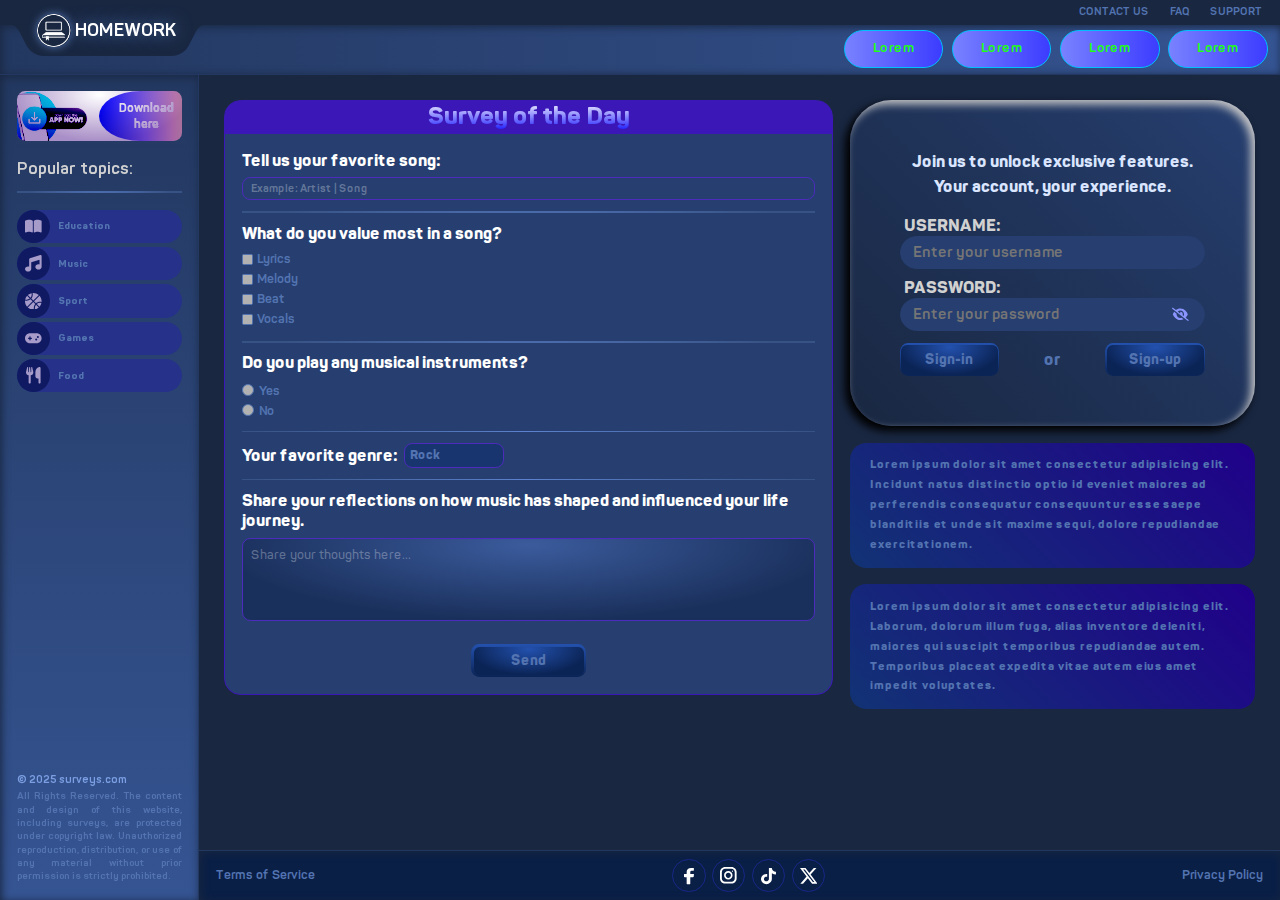
==== homework1/part1/index.html @ 2d6ebacb "part1 done" ====
<!DOCTYPE html>
<html lang="en">
  <head>
    <meta charset="UTF-8" />
    <meta name="viewport" content="width=device-width, initial-scale=1.0" />
    <title>M.G. Homework</title>
    <link rel="stylesheet" href="css/general.css" />
    <link rel="stylesheet" href="css/header.css" />
    <link rel="stylesheet" href="css/sidebar.css" />
    <link rel="stylesheet" href="css/main.css" />
    <link rel="stylesheet" href="css/footer.css" />
    <link rel="stylesheet" href="css/aside.css" />
  </head>
  <body>
    <header>
      <div class="header-top-side">
        <a href="#">Contact us</a>
        <a href="#">faq</a>
        <a href="#">Support</a>
        <svg
          xmlns="http://www.w3.org/2000/svg"
          width="262"
          height="39"
          viewBox="0 0 262 39"
          fill="none"
        >
          <path
            d="M13.8818 0.5H245.118C241.277 1.90271 238.023 4.71032 236.094 8.47077L227.247 25.7234C223.224 33.567 215.151 38.5 206.336 38.5H52.6641C43.8493 38.5 35.7758 33.567 31.7534 25.7234L22.9059 8.47078C20.9775 4.71032 17.7228 1.90271 13.8818 0.5Z"
            fill="#0D0C3E"
          />
          <defs>
            <linearGradient
              id="paint0_linear_2109_23061"
              x1="119.5"
              y1="15.5"
              x2="119.5"
              y2="51.5"
              gradientUnits="userSpaceOnUse"
            >
              <stop stop-color="#0D0C3E" />
              <stop offset="1" stop-color="#2537B0" />
            </linearGradient>
          </defs>
        </svg>
        <div class="logo-holder">
          <img src="images/Logo-scoala-informala-de-it-alb.png" alt="" />
        </div>
        <div class="logo-text">Homework</div>
      </div>
      <div class="header-bottom-side">
        <button class="header-btn">Lorem</button>
        <button class="header-btn">Lorem</button>
        <button class="header-btn">Lorem</button>
        <button class="header-btn">Lorem</button>
      </div>
    </header>
    <nav>
      <div class="app-ad-container">
        <img
          src="images/download-app-now-banner-with-smartphone-hand-download-our-app-online-store-ui-design_476325-2167.avif"
          alt=""
        />
        <button>
          Download <br />
          here
        </button>
      </div>
      <div class="topics-container">
        <p class="subtitle">Popular topics:</p>
        <hr />
        <ul>
          <li class="topic-list">
            <div class="topic-icon">
              <svg xmlns="http://www.w3.org/2000/svg" viewBox="0 0 576 512">
                <!--!Font Awesome Free 6.7.2 by @fontawesome - https://fontawesome.com License - https://fontawesome.com/license/free Copyright 2024 Fonticons, Inc.-->
                <path
                  d="M249.6 471.5c10.8 3.8 22.4-4.1 22.4-15.5l0-377.4c0-4.2-1.6-8.4-5-11C247.4 52 202.4 32 144 32C93.5 32 46.3 45.3 18.1 56.1C6.8 60.5 0 71.7 0 83.8L0 454.1c0 11.9 12.8 20.2 24.1 16.5C55.6 460.1 105.5 448 144 448c33.9 0 79 14 105.6 23.5zm76.8 0C353 462 398.1 448 432 448c38.5 0 88.4 12.1 119.9 22.6c11.3 3.8 24.1-4.6 24.1-16.5l0-370.3c0-12.1-6.8-23.3-18.1-27.6C529.7 45.3 482.5 32 432 32c-58.4 0-103.4 20-123 35.6c-3.3 2.6-5 6.8-5 11L304 456c0 11.4 11.7 19.3 22.4 15.5z"
                />
              </svg>
            </div>
            <div class="topic-name">Education</div>
          </li>
          <li class="topic-list">
            <div class="topic-icon">
              <svg xmlns="http://www.w3.org/2000/svg" viewBox="0 0 512 512">
                <!--!Font Awesome Free 6.7.2 by @fontawesome - https://fontawesome.com License - https://fontawesome.com/license/free Copyright 2024 Fonticons, Inc.-->
                <path
                  d="M499.1 6.3c8.1 6 12.9 15.6 12.9 25.7l0 72 0 264c0 44.2-43 80-96 80s-96-35.8-96-80s43-80 96-80c11.2 0 22 1.6 32 4.6L448 147 192 223.8 192 432c0 44.2-43 80-96 80s-96-35.8-96-80s43-80 96-80c11.2 0 22 1.6 32 4.6L128 200l0-72c0-14.1 9.3-26.6 22.8-30.7l320-96c9.7-2.9 20.2-1.1 28.3 5z"
                />
              </svg>
            </div>
            <div class="topic-name">Music</div>
          </li>
          <li class="topic-list">
            <div class="topic-icon">
              <svg xmlns="http://www.w3.org/2000/svg" viewBox="0 0 512 512">
                <!--!Font Awesome Free 6.7.2 by @fontawesome - https://fontawesome.com License - https://fontawesome.com/license/free Copyright 2024 Fonticons, Inc.-->
                <path
                  d="M86.6 64l85.2 85.2C194.5 121.7 208 86.4 208 48c0-14.7-2-28.9-5.7-42.4C158.6 15 119 35.5 86.6 64zM64 86.6C35.5 119 15 158.6 5.6 202.3C19.1 206 33.3 208 48 208c38.4 0 73.7-13.5 101.3-36.1L64 86.6zM256 0c-7.3 0-14.6 .3-21.8 .9C238 16 240 31.8 240 48c0 47.3-17.1 90.5-45.4 124L256 233.4 425.4 64C380.2 24.2 320.9 0 256 0zM48 240c-16.2 0-32-2-47.1-5.8C.3 241.4 0 248.7 0 256c0 64.9 24.2 124.2 64 169.4L233.4 256 172 194.6C138.5 222.9 95.3 240 48 240zm463.1 37.8c.6-7.2 .9-14.5 .9-21.8c0-64.9-24.2-124.2-64-169.4L278.6 256 340 317.4c33.4-28.3 76.7-45.4 124-45.4c16.2 0 32 2 47.1 5.8zm-4.7 31.9C492.9 306 478.7 304 464 304c-38.4 0-73.7 13.5-101.3 36.1L448 425.4c28.5-32.3 49.1-71.9 58.4-115.7zM340.1 362.7C317.5 390.3 304 425.6 304 464c0 14.7 2 28.9 5.7 42.4C353.4 497 393 476.5 425.4 448l-85.2-85.2zM317.4 340L256 278.6 86.6 448c45.1 39.8 104.4 64 169.4 64c7.3 0 14.6-.3 21.8-.9C274 496 272 480.2 272 464c0-47.3 17.1-90.5 45.4-124z"
                />
              </svg>
            </div>
            <div class="topic-name">Sport</div>
          </li>
          <li class="topic-list">
            <div class="topic-icon">
              <svg xmlns="http://www.w3.org/2000/svg" viewBox="0 0 640 512">
                <!--!Font Awesome Free 6.7.2 by @fontawesome - https://fontawesome.com License - https://fontawesome.com/license/free Copyright 2024 Fonticons, Inc.-->
                <path
                  d="M192 64C86 64 0 150 0 256S86 448 192 448l256 0c106 0 192-86 192-192s-86-192-192-192L192 64zM496 168a40 40 0 1 1 0 80 40 40 0 1 1 0-80zM392 304a40 40 0 1 1 80 0 40 40 0 1 1 -80 0zM168 200c0-13.3 10.7-24 24-24s24 10.7 24 24l0 32 32 0c13.3 0 24 10.7 24 24s-10.7 24-24 24l-32 0 0 32c0 13.3-10.7 24-24 24s-24-10.7-24-24l0-32-32 0c-13.3 0-24-10.7-24-24s10.7-24 24-24l32 0 0-32z"
                />
              </svg>
            </div>
            <div class="topic-name">Games</div>
          </li>
          <li class="topic-list">
            <div class="topic-icon">
              <svg xmlns="http://www.w3.org/2000/svg" viewBox="0 0 448 512">
                <!--!Font Awesome Free 6.7.2 by @fontawesome - https://fontawesome.com License - https://fontawesome.com/license/free Copyright 2024 Fonticons, Inc.-->
                <path
                  d="M416 0C400 0 288 32 288 176l0 112c0 35.3 28.7 64 64 64l32 0 0 128c0 17.7 14.3 32 32 32s32-14.3 32-32l0-128 0-112 0-208c0-17.7-14.3-32-32-32zM64 16C64 7.8 57.9 1 49.7 .1S34.2 4.6 32.4 12.5L2.1 148.8C.7 155.1 0 161.5 0 167.9c0 45.9 35.1 83.6 80 87.7L80 480c0 17.7 14.3 32 32 32s32-14.3 32-32l0-224.4c44.9-4.1 80-41.8 80-87.7c0-6.4-.7-12.8-2.1-19.1L191.6 12.5c-1.8-8-9.3-13.3-17.4-12.4S160 7.8 160 16l0 134.2c0 5.4-4.4 9.8-9.8 9.8c-5.1 0-9.3-3.9-9.8-9L127.9 14.6C127.2 6.3 120.3 0 112 0s-15.2 6.3-15.9 14.6L83.7 151c-.5 5.1-4.7 9-9.8 9c-5.4 0-9.8-4.4-9.8-9.8L64 16zm48.3 152l-.3 0-.3 0 .3-.7 .3 .7z"
                />
              </svg>
            </div>
            <div class="topic-name">Food</div>
          </li>
        </ul>
      </div>
      <p class="copyright">
        <span>&copy 2025 surveys.com</span> <br />
        All Rights Reserved. The content and design of this website, including
        surveys, are protected under copyright law. Unauthorized reproduction,
        distribution, or use of any material without prior permission is
        strictly prohibited.
      </p>
    </nav>
    <main>
      <form action="" id="mainForm">
        <label for="fav-song" class="survey-questions"
          >Tell us your favorite song:</label
        >
        <input
          type="text"
          id="fav-song"
          name="fav_song"
          placeholder="Example: Artist | Song"
          required
        />
        <hr />
        <p class="survey-questions">What do you value most in a song?</p>
        <fieldset>
          <label class="checkbox-labels" for="song-value1">
            <input
              class="hidden-checkbox"
              type="checkbox"
              id="song-value1"
              name="song_value"
              value="lyrics"
            />
            <div class="custom-checkbox">
              <svg xmlns="http://www.w3.org/2000/svg" viewBox="0 0 448 512">
                <path
                  d="M438.6 105.4c12.5 12.5 12.5 32.8 0 45.3l-256 256c-12.5 12.5-32.8 12.5-45.3 0l-128-128c-12.5-12.5-12.5-32.8 0-45.3s32.8-12.5 45.3 0L160 338.7 393.4 105.4c12.5-12.5 32.8-12.5 45.3 0z"
                />
              </svg>
            </div>
            <div>Lyrics</div>
          </label>

          <label class="checkbox-labels" for="song-value2">
            <input
              class="hidden-checkbox"
              type="checkbox"
              id="song-value2"
              name="song_value"
              value="melody"
            />
            <div class="custom-checkbox">
              <svg xmlns="http://www.w3.org/2000/svg" viewBox="0 0 448 512">
                <path
                  d="M438.6 105.4c12.5 12.5 12.5 32.8 0 45.3l-256 256c-12.5 12.5-32.8 12.5-45.3 0l-128-128c-12.5-12.5-12.5-32.8 0-45.3s32.8-12.5 45.3 0L160 338.7 393.4 105.4c12.5-12.5 32.8-12.5 45.3 0z"
                />
              </svg>
            </div>
            <div>Melody</div>
          </label>
          <label class="checkbox-labels" for="song-value3">
            <input
              class="hidden-checkbox"
              type="checkbox"
              id="song-value3"
              name="song_value"
              value="beat"
            />
            <div class="custom-checkbox">
              <svg xmlns="http://www.w3.org/2000/svg" viewBox="0 0 448 512">
                <path
                  d="M438.6 105.4c12.5 12.5 12.5 32.8 0 45.3l-256 256c-12.5 12.5-32.8 12.5-45.3 0l-128-128c-12.5-12.5-12.5-32.8 0-45.3s32.8-12.5 45.3 0L160 338.7 393.4 105.4c12.5-12.5 32.8-12.5 45.3 0z"
                />
              </svg>
            </div>
            <div>Beat</div>
          </label>
          <label class="checkbox-labels" for="song-value4">
            <input
              class="hidden-checkbox"
              type="checkbox"
              id="song-value4"
              name="song_value"
              value="vocals"
            />
            <div class="custom-checkbox">
              <svg xmlns="http://www.w3.org/2000/svg" viewBox="0 0 448 512">
                <path
                  d="M438.6 105.4c12.5 12.5 12.5 32.8 0 45.3l-256 256c-12.5 12.5-32.8 12.5-45.3 0l-128-128c-12.5-12.5-12.5-32.8 0-45.3s32.8-12.5 45.3 0L160 338.7 393.4 105.4c12.5-12.5 32.8-12.5 45.3 0z"
                />
              </svg>
            </div>
            <div>Vocals</div>
          </label>
        </fieldset>
        <hr />
        <p class="survey-questions">Do you play any musical instruments?</p>
        <fieldset>
          <label for="affirmative" class="radio-labels">
            <input
              class="hidden-checkbox"
              type="radio"
              id="affirmative"
              name="plays_instrument"
              value="yes"
            />
            <div class="custom-radio"></div>
            <div>Yes</div>
          </label>
          <label for="negative" class="radio-labels">
            <input
              class="hidden-checkbox"
              type="radio"
              id="negative"
              name="plays_instrument"
              value="no"
            />
            <div class="custom-radio"></div>
            <div>No</div>
          </label>
        </fieldset>
        <hr />
        <div class="select-input-container">
          <p class="survey-questions">Your favorite genre:</p>
          <label for="genre" class="select-labels">
            <select name="fav_genre" id="genre">
              <option value="rock">Rock</option>
              <option value="rap">Rap</option>
              <option value="hip-hop">Hip-Hop</option>
              <option value="classical">Classical</option>
              <option value="jazz">Jazz</option>
            </select>
          </label>
        </div>
        <hr />
        <p class="survey-questions">
          Share your reflections on how music has shaped and influenced your
          life journey.
        </p>
        <textarea
          name="thoughts"
          id="thoughts"
          placeholder="Share your thoughts here..."
          required
        ></textarea>

        <label id="send-survey-border" for="send-survey">
          <input type="submit" id="send-survey" value="Send" />
        </label>
      </form>
    </main>
    <aside>
      <form action="" class="sign-in-container" id="sign-in-form">
        <h2>Join us to unlock exclusive features.</h2>
        <h2>Your account, your experience.</h2>
        <p class="hints first">username:</p>
        <input
          class="username-input sing-in-inputs"
          type="text"
          name="username"
          id="username"
          placeholder="Enter your username"
        />
        <p class="error" id="usernameError"></p>
        <p class="hints">password:</p>
        <div class="password-input-container">
          <svg
            id="passwordVisible"
            class="password-visibility"
            xmlns="http://www.w3.org/2000/svg"
            viewBox="0 0 576 512"
          >
            <title>Hide</title>
            <path
              d="M288 32c-80.8 0-145.5 36.8-192.6 80.6C48.6 156 17.3 208 2.5 243.7c-3.3 7.9-3.3 16.7 0 24.6C17.3 304 48.6 356 95.4 399.4C142.5 443.2 207.2 480 288 480s145.5-36.8 192.6-80.6c46.8-43.5 78.1-95.4 93-131.1c3.3-7.9 3.3-16.7 0-24.6c-14.9-35.7-46.2-87.7-93-131.1C433.5 68.8 368.8 32 288 32zM144 256a144 144 0 1 1 288 0 144 144 0 1 1 -288 0zm144-64c0 35.3-28.7 64-64 64c-7.1 0-13.9-1.2-20.3-3.3c-5.5-1.8-11.9 1.6-11.7 7.4c.3 6.9 1.3 13.8 3.2 20.7c13.7 51.2 66.4 81.6 117.6 67.9s81.6-66.4 67.9-117.6c-11.1-41.5-47.8-69.4-88.6-71.1c-5.8-.2-9.2 6.1-7.4 11.7c2.1 6.4 3.3 13.2 3.3 20.3z"
            />
          </svg>
          <svg
            id="passwordHidden"
            class="password-visibility"
            xmlns="http://www.w3.org/2000/svg"
            viewBox="0 0 640 512"
          >
            <title>Show</title>
            <path
              d="M38.8 5.1C28.4-3.1 13.3-1.2 5.1 9.2S-1.2 34.7 9.2 42.9l592 464c10.4 8.2 25.5 6.3 33.7-4.1s6.3-25.5-4.1-33.7L525.6 386.7c39.6-40.6 66.4-86.1 79.9-118.4c3.3-7.9 3.3-16.7 0-24.6c-14.9-35.7-46.2-87.7-93-131.1C465.5 68.8 400.8 32 320 32c-68.2 0-125 26.3-169.3 60.8L38.8 5.1zM223.1 149.5C248.6 126.2 282.7 112 320 112c79.5 0 144 64.5 144 144c0 24.9-6.3 48.3-17.4 68.7L408 294.5c8.4-19.3 10.6-41.4 4.8-63.3c-11.1-41.5-47.8-69.4-88.6-71.1c-5.8-.2-9.2 6.1-7.4 11.7c2.1 6.4 3.3 13.2 3.3 20.3c0 10.2-2.4 19.8-6.6 28.3l-90.3-70.8zM373 389.9c-16.4 6.5-34.3 10.1-53 10.1c-79.5 0-144-64.5-144-144c0-6.9 .5-13.6 1.4-20.2L83.1 161.5C60.3 191.2 44 220.8 34.5 243.7c-3.3 7.9-3.3 16.7 0 24.6c14.9 35.7 46.2 87.7 93 131.1C174.5 443.2 239.2 480 320 480c47.8 0 89.9-12.9 126.2-32.5L373 389.9z"
            />
          </svg>
          <input
            class="password-input sing-in-inputs"
            type="password"
            name="password"
            id="password"
            placeholder="Enter your password"
          />
          <p class="error" id="passwordError"></p>
        </div>

        <div class="sign-options-container">
          <label for="sign-in-btn" class="btn-blue-border">
            <input
              class="btn-blue"
              type="submit"
              value="Sign-in"
              id="sign-in-btn"
            />
          </label>
          <p>or</p>
          <a href="sign-up.html" class="btn-blue-border">
            <div class="btn-blue">Sign-up</div>
          </a>
        </div>
      </form>
      <section>
        Lorem ipsum dolor sit amet consectetur adipisicing elit. Incidunt natus
        distinctio optio id eveniet maiores ad perferendis consequatur
        consequuntur esse saepe blanditiis et unde sit maxime sequi, dolore
        repudiandae exercitationem.
      </section>
      <section>
        Lorem ipsum dolor sit amet consectetur adipisicing elit. Laborum,
        dolorum illum fuga, alias inventore deleniti, maiores qui suscipit
        temporibus repudiandae autem. Temporibus placeat expedita vitae autem
        eius amet impedit voluptates.
      </section>
    </aside>
    <footer>
      <a href="#" class="footer-links"> Terms of Service </a>
      <div class="social-media-container">
        <a href="#" class="social-media">
          <svg
            class="facebook"
            xmlns="http://www.w3.org/2000/svg"
            width="8"
            height="13"
            viewBox="0 0 8 13"
            fill="none"
          >
            <path
              d="M7.99657 5.26853L7.74283 7.08026C7.7323 7.16293 7.68531 7.23953 7.61078 7.29552C7.53626 7.35151 7.43938 7.38299 7.33856 7.38399H5.04482L5.03336 12.7553C5.03413 12.819 5.00449 12.8803 4.95084 12.9261C4.89718 12.9719 4.82383 12.9984 4.74664 13H2.4228C2.38416 13 2.34592 12.9936 2.31036 12.9811C2.27481 12.9687 2.24267 12.9504 2.21589 12.9274C2.18911 12.9045 2.16824 12.8773 2.15452 12.8475C2.14081 12.8177 2.13454 12.786 2.13608 12.7542V7.38399H0.41578C0.361748 7.38352 0.308356 7.37429 0.258653 7.35681C0.20895 7.33934 0.163909 7.31396 0.126102 7.28214C0.0882951 7.25031 0.0584631 7.21266 0.0383092 7.17133C0.0181553 7.13 0.00807433 7.0858 0.00864208 7.04126L4.03733e-05 5.22953C-0.000717921 5.18483 0.00921225 5.14045 0.0292634 5.09891C0.0493146 5.05738 0.0790941 5.01951 0.116901 4.98746C0.154709 4.95542 0.199803 4.92983 0.24961 4.91215C0.299416 4.89447 0.352958 4.88506 0.407178 4.88444H2.13608V3.13535C2.13608 1.10498 3.59834 -1.52588e-05 5.74298 -1.52588e-05H7.50055C7.5549 0.000447063 7.60859 0.00974909 7.65857 0.0273572C7.70854 0.0449653 7.7538 0.070533 7.79176 0.102594C7.82972 0.134655 7.85962 0.172579 7.87977 0.214189C7.89991 0.2558 7.90988 0.300279 7.90913 0.345075V1.86962C7.90988 1.91442 7.89991 1.9589 7.87977 2.00051C7.85962 2.04212 7.82972 2.08004 7.79176 2.1121C7.7538 2.14416 7.70854 2.16973 7.65857 2.18734C7.60859 2.20495 7.5549 2.21425 7.50055 2.21471H6.4225C5.25699 2.21471 5.03049 2.68744 5.03049 3.37053V4.88444H7.5923C7.65056 4.88504 7.70801 4.8958 7.76086 4.91601C7.81372 4.93623 7.86079 4.96543 7.89897 5.00171C7.93716 5.03799 7.9656 5.08052 7.98242 5.12651C7.99924 5.17249 8.00406 5.2209 7.99657 5.26853Z"
              fill="white"
            />
          </svg>
        </a>
        <a href="#" class="social-media">
          <svg
            class="instagram"
            xmlns="http://www.w3.org/2000/svg"
            width="14"
            height="14"
            viewBox="0 0 14 14"
            fill="none"
          >
            <path
              d="M9.67507 0H4.32493C1.93838 0 0 1.93838 0 4.32493V9.67507C0 12.0616 1.93838 14 4.32493 14H9.67507C12.0616 14 14 12.0616 14 9.67507V4.32493C14 1.93838 12.0616 0 9.67507 0ZM12.437 9.68067C12.437 11.2045 11.1989 12.4482 9.66947 12.4482H4.31933C2.79552 12.4482 1.55182 11.2101 1.55182 9.68067V4.33053C1.55182 2.80672 2.78992 1.56302 4.31933 1.56302H9.66947C11.1933 1.56302 12.437 2.80112 12.437 4.33053V9.68067Z"
              fill="white"
            />
            <path
              d="M6.99719 3.42297C5.0252 3.42297 3.41736 5.03082 3.41736 7.00281C3.41736 8.97479 5.0252 10.5826 6.99719 10.5826C8.96918 10.5826 10.577 8.97479 10.577 7.00281C10.577 5.03082 8.96918 3.42297 6.99719 3.42297ZM6.99719 9.17647C5.79831 9.17647 4.82352 8.20168 4.82352 7.00281C4.82352 5.80393 5.79831 4.82914 6.99719 4.82914C8.19607 4.82914 9.17086 5.80393 9.17086 7.00281C9.17086 8.20168 8.19607 9.17647 6.99719 9.17647Z"
              fill="white"
            />
            <path
              d="M10.4982 4.00278C10.7747 4.00278 10.9988 3.77868 10.9988 3.50224C10.9988 3.22581 10.7747 3.00171 10.4982 3.00171C10.2218 3.00171 9.99768 3.22581 9.99768 3.50224C9.99768 3.77868 10.2218 4.00278 10.4982 4.00278Z"
              fill="white"
            />
          </svg>
        </a>
        <a href="#" class="social-media">
          <svg
            class="TikTok"
            xmlns="http://www.w3.org/2000/svg"
            width="12"
            height="13"
            viewBox="0 0 12 13"
            fill="none"
          >
            <path
              d="M11.3095 3.0455C10.622 2.90666 9.99951 2.56414 9.53266 2.06787C9.06582 1.5716 8.77909 0.947517 8.71426 0.286612V0H6.34271V8.88564C6.34125 9.27901 6.20926 9.66207 5.9653 9.98098C5.72135 10.2999 5.37768 10.5386 4.9826 10.6636C4.58752 10.7886 4.16089 10.7936 3.76265 10.6779C3.36441 10.5622 3.01459 10.3315 2.76234 10.0184C2.50617 9.7001 2.36407 9.313 2.35664 8.91327C2.34921 8.51355 2.47683 8.12197 2.72101 7.79534C2.96519 7.46871 3.31322 7.224 3.71464 7.09669C4.11606 6.96939 4.54999 6.9661 4.95352 7.08732V4.81262C4.05368 4.69518 3.13746 4.84622 2.33302 5.2446C1.52857 5.64298 0.876143 6.26878 0.466984 7.03448C0.0578255 7.80017 -0.0875978 8.66745 0.0510554 9.51502C0.189709 10.3626 0.605503 11.148 1.24028 11.7615C1.84563 12.3463 2.62182 12.7475 3.46978 12.9139C4.31773 13.0803 5.19898 13.0044 6.00103 12.6958C6.80308 12.3873 7.48955 11.8601 7.97281 11.1816C8.45607 10.503 8.71421 9.70395 8.71426 8.88629V4.34598C9.67268 4.99287 10.8218 5.33973 12 5.33775V3.11309C11.768 3.11336 11.5366 3.09071 11.3095 3.0455Z"
              fill="white"
            />
          </svg>
        </a>
        <a href="#" class="social-media">
          <svg
            class="twitter"
            xmlns="http://www.w3.org/2000/svg"
            width="14"
            height="13"
            viewBox="0 0 14 13"
            fill="none"
          >
            <path
              d="M8.49521 5.36476L13.207 0H11.0611L7.48307 4.04005L4.42733 0H0L5.2716 6.9045L0.280059 12.6425H2.4259L6.2981 8.21984L9.68018 12.6425H14L8.49521 5.36476ZM2.52375 1.21281H3.80188L11.4994 11.3828H10.3097L2.52375 1.21281Z"
              fill="white"
            />
          </svg>
        </a>
      </div>
      <a href="#" class="footer-links"> Privacy Policy </a>
    </footer>

    <script src="js/index.js"></script>
  </body>
</html>
---- homework1/part1/css/general.css ----
:root {
  font-size: 10px;
  line-height: 24px;
  user-select: none;
  font-size: 0.6493506493506493vw;
  line-height: 1.5584415584415585vw;
  /* font-size: 0.5952380952vw;
    line-height: 1.4285714286vw; */
  --primary-color: #233860;
  --secondary-color: #355492;
  --background-color: #192741;
  --text-color: #5374b1;
  --white: #fff;
}
@font-face {
  font-family: panton700;
  src: url(../fonts/Panton-Bold.ttf);
}
@font-face {
  font-family: panton800;
  src: url(../fonts/Panton-ExtraBold.ttf);
}
@font-face {
  font-family: panton500;
  src: url(../fonts/Panton-SemiBold.ttf);
}

*,
*:before,
*:after {
  -webkit-box-sizing: border-box;
  box-sizing: border-box;
}

body {
  margin: 12rem 3rem 9rem 27rem;
  font-family: panton700;
  background: var(--background-color);
  display: flex;
  gap: 2rem;
}

button {
  background-color: transparent;
  border: 0;
  outline: none;
  padding: 0;
  cursor: pointer;
  text-align: center;
  font: inherit;
}
.btn-blue-border {
  display: flex;
  align-items: center;
  justify-content: center;
  height: 4rem;
  width: 12rem;
  padding: 0.2rem;
  border-radius: 1rem;
  background: linear-gradient(to bottom, #2351ae, #0b2456 100%);
  cursor: pointer;
}
.btn-blue-border:hover {
  background: #2351ae;
}
.btn-blue-border:hover .btn-blue {
  background: radial-gradient(
    107.04% 92.42% at 50% 7.58%,
    #0b2456 0%,
    #2351ae 100%
  );
  color: #86a3d7;
}
.btn-blue {
  width: 100%;
  height: 100%;
  display: flex;
  align-items: center;
  justify-content: center;
  border-radius: 0.7rem;
  font-size: 1.7rem;
  font-family: panton800;
  color: var(--text-color);
  background: radial-gradient(
    53.51% 92.42% at 50% 7.58%,
    #2351ae 0%,
    #0b2456 100%
  );
  padding: 0;
  pointer-events: none;
}

h1,
h2,
h3,
h4,
h5,
h6,
p {
  margin: 0;
}

ol,
ul {
  list-style: none;
  margin: 0;
  padding: 0;
}
li {
  margin-top: 0.5rem;
}

a {
  text-decoration: none;
  display: flex;
}

input[type="text"],
input[type="password"],
input[type="email"],
input[type="number"],
input[type="select"] {
  -webkit-appearance: none;
  -moz-appearance: none;
  appearance: none;
  outline: none;
}
fieldset {
  border: none;
  margin: 0;
  padding: 0;
}

a,
button {
  color: inherit;
}

input {
  border: none;
  outline: none;
}
hr {
  width: 100%;
  height: 0.2rem;
  background: radial-gradient(#5c82ce, #375284 70%);
  border: none;
}
---- homework1/part1/css/header.css ----
header {
  position: fixed;
  top: 0;
  right: 0;
  left: 0;
  flex-direction: column;
  z-index: 100;
}
.header-top-side {
  width: 100%;
  height: 3rem;
  gap: 0.9rem;
  font-size: 1.3rem;
  display: flex;
  align-items: center;
  justify-content: end;
  gap: 2.5rem;
  padding-right: 2rem;
  background: var(--background-color);
  position: relative;
  color: var(--text-color);
  text-transform: uppercase;
}
.header-top-side a:hover {
  color: var(--white);
  transition: color 100ms;
}
.header-top-side svg {
  position: absolute;
  bottom: -3.8rem;
  left: 0;
  width: 26.2rem;
  height: 3.9rem;
}
.header-top-side svg path {
  fill: var(--background-color);
}
.logo-holder {
  position: absolute;
  width: 4rem;
  height: 4rem;
  bottom: -90%;
  left: 4.5rem;
  overflow: hidden;
  border-radius: 50%;
  box-shadow: 0 0 1rem var(--text-color);
}
.logo-holder img {
  height: 100%;
}
.logo-text {
  position: absolute;
  left: 9rem;
  bottom: -66%;
  font-size: 2.2rem;
  color: var(--white);
  text-shadow: 0 0 2rem var(--text-color);
}
.header-bottom-side {
  width: 100%;
  height: 6rem;
  background: linear-gradient(
    to right,
    var(--primary-color),
    var(--secondary-color)
  );
  box-shadow: inset 0.2rem 0.2rem 1rem var(--background-color);
  border-bottom: 0.2rem solid var(--primary-color);
  display: flex;
  align-items: center;
  justify-content: end;
  padding-right: 1.5rem;
  gap: 1rem;
}
.header-btn {
  width: 12rem;
  height: 4.6rem;
  background: linear-gradient(to right, #7982ff, rgb(60, 60, 255));
  cursor: pointer;
  border-radius: 100rem;
  font-family: panton700;
  font-size: 1.6rem;
  letter-spacing: 0.05rem;
  color: rgb(33, 255, 21);
  border: 0.2rem solid rgb(0, 191, 255);
}
.header-btn:hover {
  box-shadow: inset 0rem 0rem 1.5rem rgb(0, 183, 255);
  color: #fff;
}
---- homework1/part1/css/sidebar.css ----
nav {
  position: fixed;
  left: 0;
  top: 9rem;
  bottom: 0;
  width: 24rem;
  display: flex;
  gap: 2rem;
  flex-direction: column;
  justify-content: last baseline;
  background: linear-gradient(
    to bottom,
    var(--primary-color),
    var(--secondary-color)
  );
  box-shadow: inset 0.2rem 0.2rem 1rem var(--background-color);
  border-right: 0.2rem solid var(--primary-color);
  padding: 2rem;
}
.app-ad-container {
  width: 100%;
  /* background: radial-gradient(
    53.51% 92.42% at 50% 7.58%,
    #06e306 0%,
    #008f20 100%
  ); */
  background: radial-gradient(
    53.51% 92.42% at 50% 7.58%,
    #ffffff 0%,
    #a98fc7 100%
  );
  height: 6rem;
  flex-shrink: 0;
  display: flex;
  flex-direction: column;
  align-items: end;
  justify-content: center;
  position: relative;
  overflow: hidden;
  border-radius: 1rem;
}
.app-ad-container img {
  height: 140%;
  position: absolute;
  left: -14%;
  top: -15%;
  mix-blend-mode: color-burn;
}
.app-ad-container button {
  font-size: 1.5rem;
  font-family: panton700;
  color: var(--white);
  line-height: 2rem;
  border-top-left-radius: 50%;
  border-bottom-left-radius: 50%;
  width: 50%;
  height: 100%;
  background: linear-gradient(to right, blue, rgba(255, 0, 0, 0.21));
  mix-blend-mode: darken;
  display: flex;
  align-items: center;
  justify-content: end;
  padding-right: 1rem;
}
.app-ad-container button:hover {
  background: rgb(79, 20, 227);
}
.topics-container {
  line-height: normal;
  width: 100%;
  display: flex;
  flex-direction: column;
  gap: 1rem;
}

.subtitle {
  font-size: 2rem;
  color: #d1d1d1;
}
.topic-list {
  width: 100%;
  background: rgb(38, 50, 137);
  display: flex;
  align-items: center;
  border-radius: 10rem;
  gap: 1rem;
  cursor: pointer;
}
.topic-icon {
  width: 4rem;
  height: 4rem;
  border-radius: 50%;
  background: rgb(16, 26, 99);
  display: flex;
  align-items: center;
  justify-content: center;
}
.topic-icon svg {
  width: 2rem;
  height: 2rem;
}
.topic-icon svg path {
  fill: rgb(167, 155, 202);
}
.topic-name {
  font-family: panton800;
  font-size: 1.2rem;
  color: var(--text-color);
}
.topic-list:hover {
  background: rgb(79, 92, 193);
}
.topic-list:hover .topic-name {
  color: #fff;
}
.topic-list:hover path {
  fill: #fff;
}
.copyright {
  margin-top: auto;
  color: var(--text-color);
  font-size: 1.2rem;
  line-height: 1.6rem;
  text-align: justify;
}
.copyright span {
  color: #7b9fe2;
  line-height: 2.4rem;
  font-size: 1.3rem;
}
---- homework1/part1/css/main.css ----
main {
  border: 0.2rem solid #3c17b7;
  background: #263f70;
  border-radius: 2rem;
  padding: 2rem;
  padding-top: 6rem;
  width: 60%;
  position: relative;
  min-width: 30rem;
  height: fit-content;
}
main form {
  display: flex;
  flex-direction: column;
  gap: 0.8rem;
  align-items: start;
}
main::after {
  content: "";
  position: absolute;
  top: 0;
  left: 0;
  right: 0;
  height: 4rem;
  border-top-left-radius: 1.8rem;
  border-top-right-radius: 1.8rem;
  background: #3c17b7;
}
main::before {
  content: "Survey of the Day";
  height: 4rem;
  position: absolute;
  background: #3c17b7;
  top: 0;
  left: 0;
  right: 0;
  border-top-left-radius: 1.8rem;
  border-top-right-radius: 1.8rem;
  display: flex;
  align-items: center;
  justify-content: center;
  font-size: 3rem;
  font-family: panton800;
  color: transparent;
  background: linear-gradient(to bottom, rgb(255, 255, 255), blue);
  background-clip: text;
  -webkit-background-clip: text;
  z-index: 1;
}
/* @media screen and (max-width: 1000px) {
  main {
    width: 100%;
  }
} */
.survey-questions {
  font-family: panton800;
  font-size: 2rem;
  color: var(--white);
  pointer-events: none;
}
#fav-song {
  width: 100%;
  background: transparent;
  border: 0.2rem solid #4d2bbd;
  padding: 0.5rem 0.5rem 0.5rem 1rem;
  font-family: panton700;
  font-size: 1.3rem;
  border-radius: 1rem;
  color: #f0f0f0;
}
#fav-song::placeholder {
  color: rgba(255, 255, 255, 0.3);
  font-size: 1.3rem;
}
#fav-song:hover {
  border: 0.2rem solid #9778ff;
}
#fav-song:focus {
  border: 0.2rem solid #825cfe;
  background: #17336a;
}
.checkbox-labels,
.radio-labels,
.select-labels {
  display: flex;
  align-items: center;
  gap: 0.5rem;
  font-family: panton700;
  font-size: 1.5rem;
  color: var(--text-color);
  cursor: pointer;
}
.checkbox-labels:hover,
.radio-labels:hover {
  color: #86a3d7;
}
.radio-labels :last-child {
  transform: translateY(0.2rem);
}
.hidden-checkbox {
  display: none;
}
.custom-checkbox {
  width: 1.3rem;
  height: 1.3rem;
  background: #b2b2b2;
  border-radius: 0.2rem;
  margin-bottom: 0.2rem;
  position: relative;
  border: 0.1rem solid;
}
.custom-checkbox svg {
  position: absolute;
  right: -0.4rem;
  top: -0.4rem;
  width: 1.7rem;
  height: 1.7rem;
  opacity: 0;
}
.custom-checkbox svg path {
  fill: #09ff00;
}
.hidden-checkbox:checked ~ * {
  color: #dadada;
  text-shadow: 0.2rem 0.2rem 0.2rem rgb(47, 30, 108);
}
.hidden-checkbox:checked ~ .custom-checkbox {
  background: #895bff;
}
.hidden-checkbox:checked ~ .custom-checkbox svg {
  opacity: 1;
}
.custom-radio {
  width: 1.5rem;
  height: 1.5rem;
  background: #b2b2b2;
  border-radius: 50%;
  border: 0.2rem solid;
  position: relative;
}

.hidden-checkbox:checked ~ .custom-radio {
  background: radial-gradient(#09ff00, #895bff 60%);
}

.select-input-container {
  display: flex;
  align-items: center;
  gap: 0.9rem;
}
#genre {
  width: 12rem;
  padding-left: 0.5rem;
  height: 3rem;
  border: 0.2rem solid #4d2bbd;
  background: #19356f;
  border-radius: 1rem;
  outline: none;
  font-family: panton800;
  font-size: 1.5rem;
  color: var(--text-color);
  cursor: pointer;
  appearance: none;
}
#genre:hover {
  border-color: #9778ff;
}
#genre:focus {
  border-color: #825cfe;
  color: #86a3d7;
}
#thoughts {
  outline: none;
  font-family: panton500;
  width: 100%;
  height: 10rem;
  padding: 1rem;
  border-radius: 1rem;
  font-size: 1.5rem;
  color: var(--text-color);
  border: 0.2rem solid #4d2bbd;
  background: radial-gradient(53.51% 92.42% at 50% 7.58%, #3b5b9c, #1a305c);
  resize: none;
  scrollbar-width: none;
}
#thoughts::-webkit-scrollbar {
  display: none;
}
#thoughts::placeholder {
  color: rgba(255, 255, 255, 0.3);
  font-family: panton500;
}
#thoughts:hover {
  border-color: #9778ff;
}
#thoughts:focus {
  border-color: #825cfe;
  background: #17336a;
  color: #fff;
}
#send-survey-border {
  align-self: center;
  display: flex;
  align-items: center;
  justify-content: center;
  height: 4rem;
  margin-top: 2rem;
  width: 20%;
  padding: 0.3rem;
  border-radius: 1rem;
  background: linear-gradient(to bottom, #2351ae, #0b2456 100%);
  cursor: pointer;
}
#send-survey-border:hover {
  background: #2351ae;
}
#send-survey-border:hover #send-survey {
  background: radial-gradient(
    107.04% 92.42% at 50% 7.58%,
    #0b2456 0%,
    #2351ae 100%
  );
  color: #86a3d7;
}
#send-survey {
  width: 100%;
  height: 100%;
  border-radius: 0.7rem;
  font-size: 1.7rem;
  font-family: panton800;
  color: var(--text-color);
  background: radial-gradient(
    53.51% 92.42% at 50% 7.58%,
    #2351ae 0%,
    #0b2456 100%
  );
  pointer-events: none;
}
---- homework1/part1/css/footer.css ----
footer {
  position: fixed;
  left: 24rem;
  right: 0;
  bottom: 0;
  height: 6rem;
  background: linear-gradient(to left, #0a1f46, #0a1f46);
  box-shadow: inset 0.2rem 0.2rem 1rem var(--background-color);
  border-top: 0.2rem solid var(--primary-color);
  padding: 0 2rem;
  display: flex;
  align-items: center;
  justify-content: space-between;
  min-width: 46.5rem;
}
.footer-links {
  font-size: 1.5rem;
  color: var(--text-color);
}
.footer-links:hover {
  color: #fff;
}
.social-media-container {
  display: flex;
  gap: 0.8rem;
}
.social-media {
  width: 4rem;
  height: 4rem;
  border: 0.2rem solid #182787;
  border-radius: 50%;
  display: flex;
  align-items: center;
  justify-content: center;
  overflow: hidden;
}
.social-media:hover {
  background: #182787;
}
.facebook {
  width: 1.2rem;
  height: 19.5rem;
}
.instagram {
  width: 2rem;
  height: 2rem;
}
.TikTok {
  width: 1.8rem;
  height: 19.5rem;
}
.twitter {
  width: 2.1rem;
  height: 19.5rem;
}
/* @media (max-height: 490px) {
  footer {
    display: none;
  }
} */
---- homework1/part1/css/aside.css ----
aside {
  width: 40%;
  display: flex;
  flex-direction: column;
  gap: 2rem;
}
.sign-in-container {
  width: 100%;
  background: linear-gradient(45deg, var(--background-color), #263f70);
  box-shadow: -0.5rem 0.5rem 1rem #000, inset -0.5rem 0.5rem 1rem #c6c6c6;
  border-radius: 5rem;
  padding: 6rem;
  display: flex;
  flex-direction: column;
  align-items: center;
}
.username-input,
.password-input {
  border-radius: 10rem;
  height: 4rem;
  width: 100%;
  padding: 0 0 0 1.5rem;
  border: 0.2rem solid #263f70;
  background: #263f70;
  font-size: 1.8rem;
  font-family: panton700;
  color: #c6c6c6;
}
.username-input:hover,
.password-input:hover {
  border: 0.2rem solid #41547b;
}
.username-input:focus,
.password-input:focus {
  box-shadow: -0.2rem 0.2rem 0.5rem #000, inset -0.1rem 0.1rem 0.2rem #fff;
  border-color: transparent;
}
.password-input::placeholder,
.username-input::placeholder {
  font-size: 1.8rem;
}
.password-input-container {
  position: relative;
  width: 100%;
}
.password-visibility {
  position: absolute;
  width: 2rem;
  height: 2rem;
  right: 2rem;
  top: 1rem;
  cursor: pointer;
}
#passwordVisible {
  display: none;
}
.password-visibility path {
  fill: rgb(140, 149, 255);
}
.error-input {
  border-color: red;
}
.error-input:hover {
  background: #123375;
  border-color: red;
}
.error-input:focus {
  border-color: red;
  background: #263f70;
  box-shadow: none;
}

.sign-in-container h2 {
  font-size: 2rem;
  font-family: panton800;
  line-height: 3rem;
  color: #dae6ff;
}

.hints {
  align-self: start;
  font-size: 2rem;
  color: #d1d1d1;
  font-family: panton800;
  text-transform: uppercase;
  padding-left: 0.5rem;
  margin-top: 1rem;
}
.hints.first {
  margin-top: 2rem;
}
.error {
  font-size: 1.2rem;
  font-family: panton500;
  align-self: start;
  color: red;
  padding-left: 0.5rem;
  display: none;
}
.sign-options-container {
  display: flex;
  align-items: center;
  justify-content: space-between;
  width: 100%;
  margin-top: 1.5rem;
}
.sign-options-container p {
  font-family: panton800;
  font-size: 2rem;
  color: var(--text-color);
}
section {
  width: 100%;
  background: linear-gradient(45deg, #123375, #20008a);
  padding: 1.5rem 2.5rem;
  font-family: panton800;
  font-size: 1.4rem;
  letter-spacing: 0.1rem;
  color: var(--text-color);
  border-radius: 2rem;
}
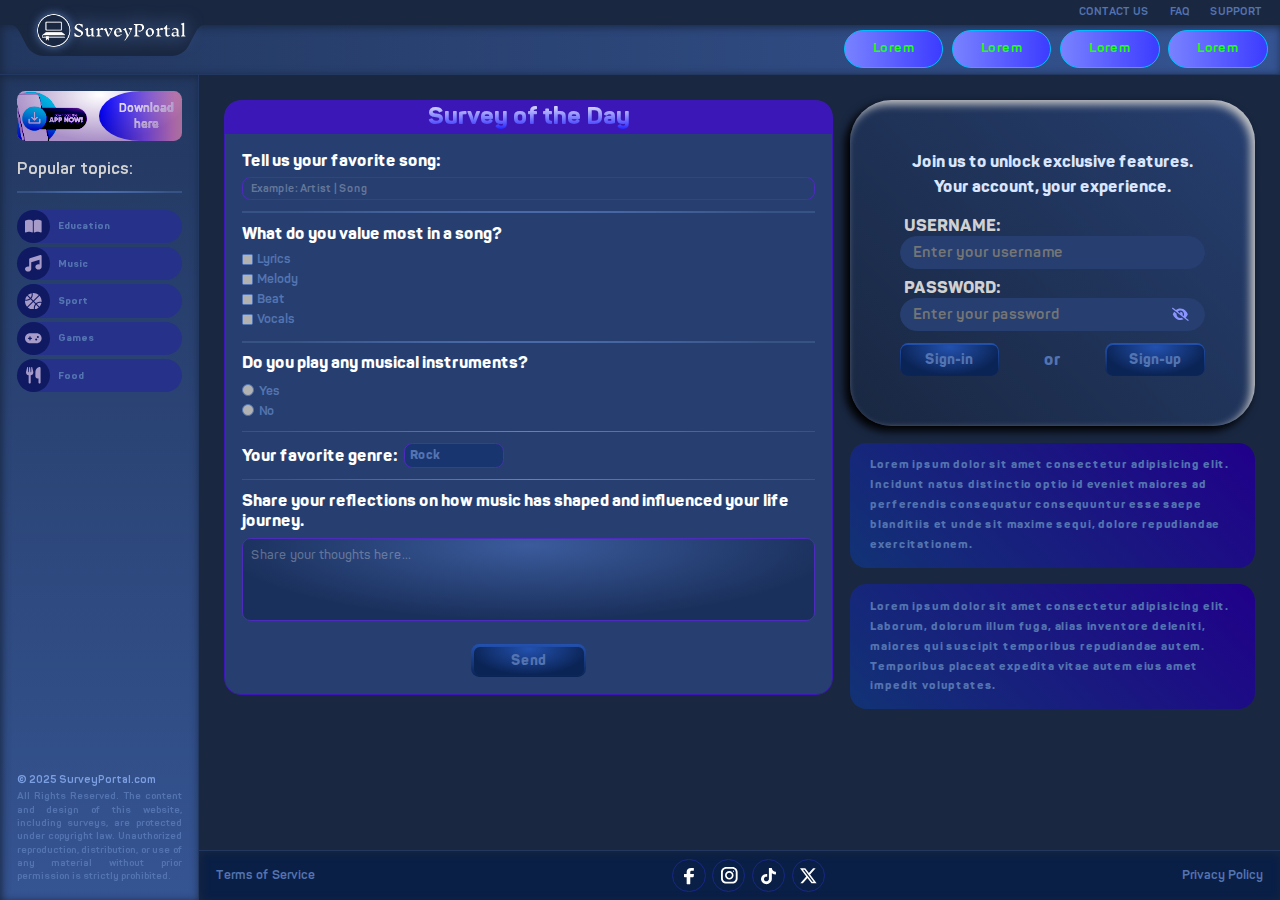
==== commit 1c090a1f: "final adjustments for part 1" ====
--- a/homework1/part1/index.html
+++ b/homework1/part1/index.html
@@ -3,7 +3,8 @@
   <head>
     <meta charset="UTF-8" />
     <meta name="viewport" content="width=device-width, initial-scale=1.0" />
-    <title>M.G. Homework</title>
+    <link rel="icon" href="images/cropped-Logotip-SIIT-favicon-32x32.png" />
+    <title>SurveyPortal</title>
     <link rel="stylesheet" href="css/general.css" />
     <link rel="stylesheet" href="css/header.css" />
     <link rel="stylesheet" href="css/sidebar.css" />
@@ -45,7 +46,9 @@
         <div class="logo-holder">
           <img src="images/Logo-scoala-informala-de-it-alb.png" alt="" />
         </div>
-        <div class="logo-text">Homework</div>
+        <div class="logo-text">
+          <img src="images/SurveyPortal.svg" alt="" />
+        </div>
       </div>
       <div class="header-bottom-side">
         <button class="header-btn">Lorem</button>
@@ -127,7 +130,7 @@
         </ul>
       </div>
       <p class="copyright">
-        <span>&copy 2025 surveys.com</span> <br />
+        <span>&copy 2025 SurveyPortal.com</span> <br />
         All Rights Reserved. The content and design of this website, including
         surveys, are protected under copyright law. Unauthorized reproduction,
         distribution, or use of any material without prior permission is
--- a/homework1/part1/css/header.css
+++ b/homework1/part1/css/header.css
@@ -50,11 +50,11 @@
 }
 .logo-text {
   position: absolute;
-  left: 9rem;
-  bottom: -66%;
-  font-size: 2.2rem;
-  color: var(--white);
-  text-shadow: 0 0 2rem var(--text-color);
+  left: 6.7rem;
+  bottom: -4.9rem;
+}
+.logo-text img{
+  width:17.8rem;
 }
 .header-bottom-side {
   width: 100%;
--- a/homework1/part1/css/footer.css
+++ b/homework1/part1/css/footer.css
@@ -44,14 +44,15 @@
 .instagram {
   width: 2rem;
   height: 2rem;
+  margin-left:0.1rem;
 }
 .TikTok {
   width: 1.8rem;
   height: 19.5rem;
 }
 .twitter {
-  width: 2.1rem;
-  height: 19.5rem;
+  width: 2rem;
+  height: 19rem;
 }
 /* @media (max-height: 490px) {
   footer {
